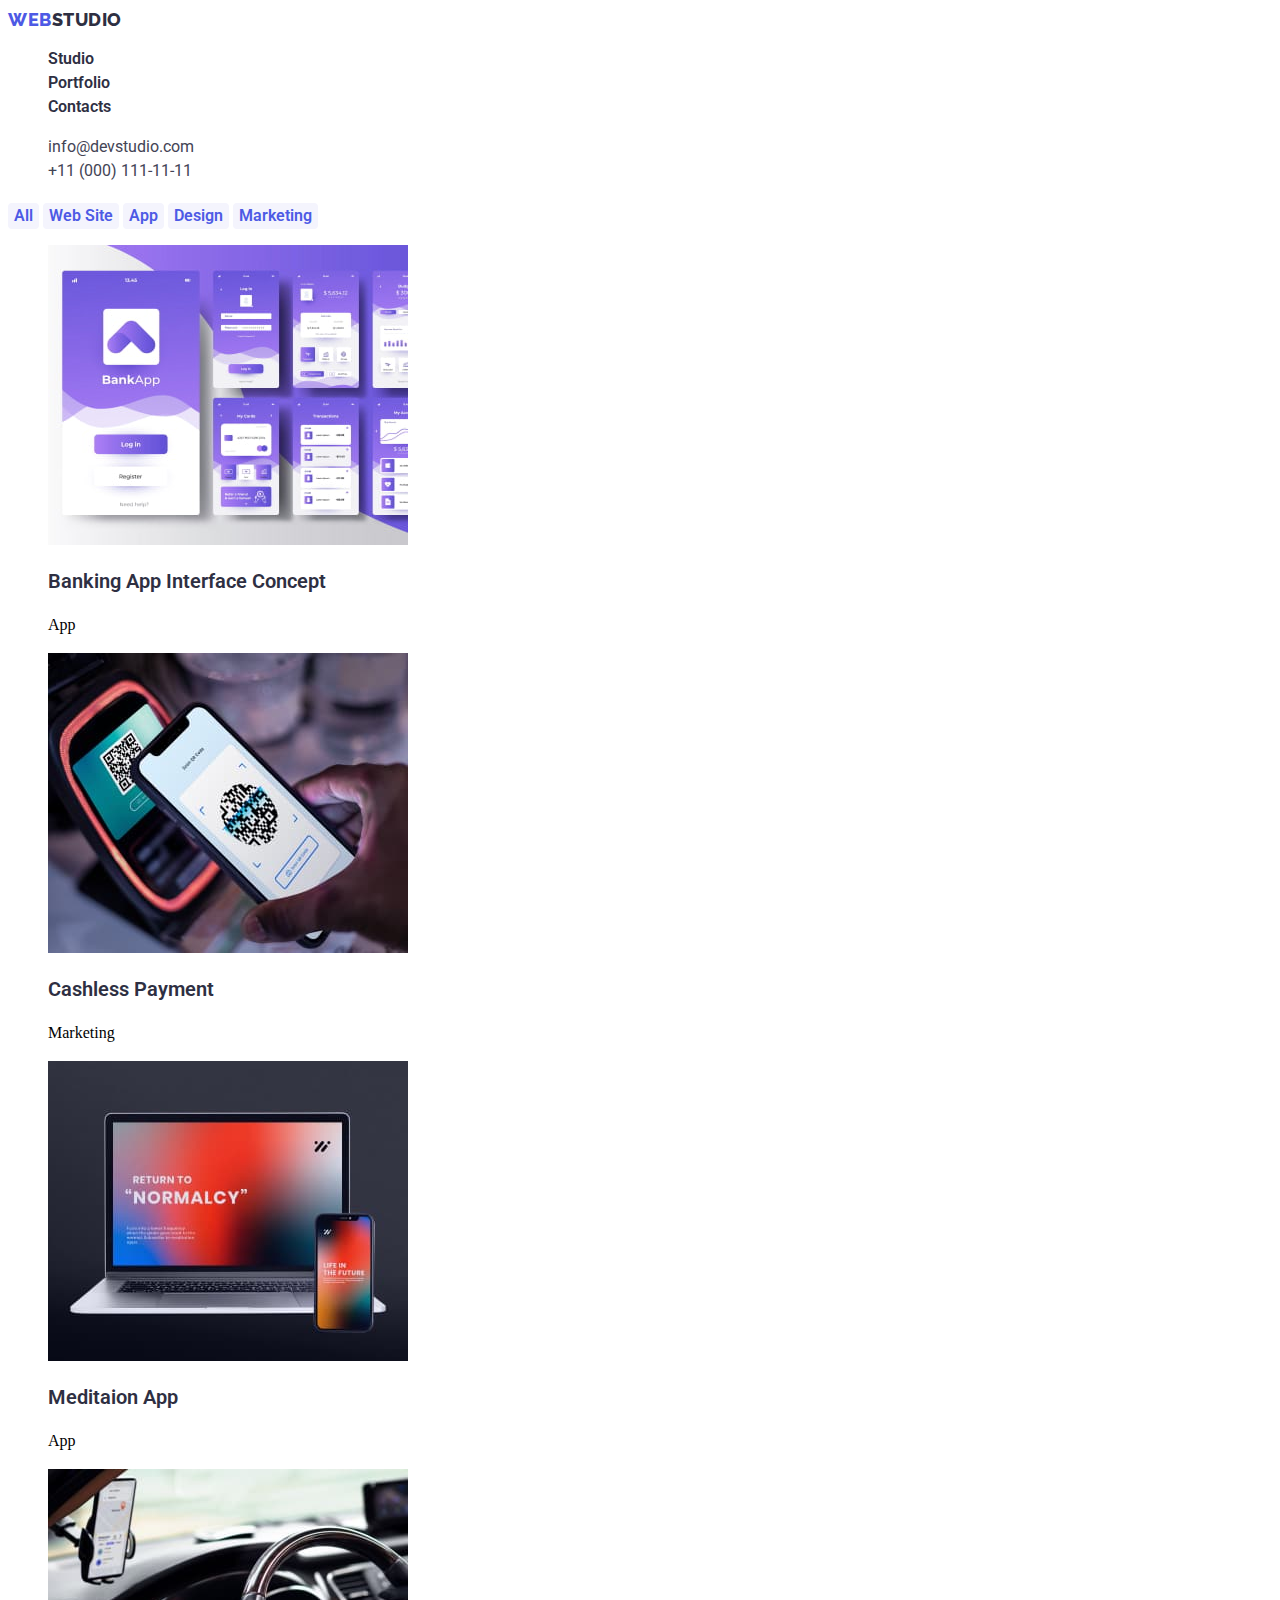
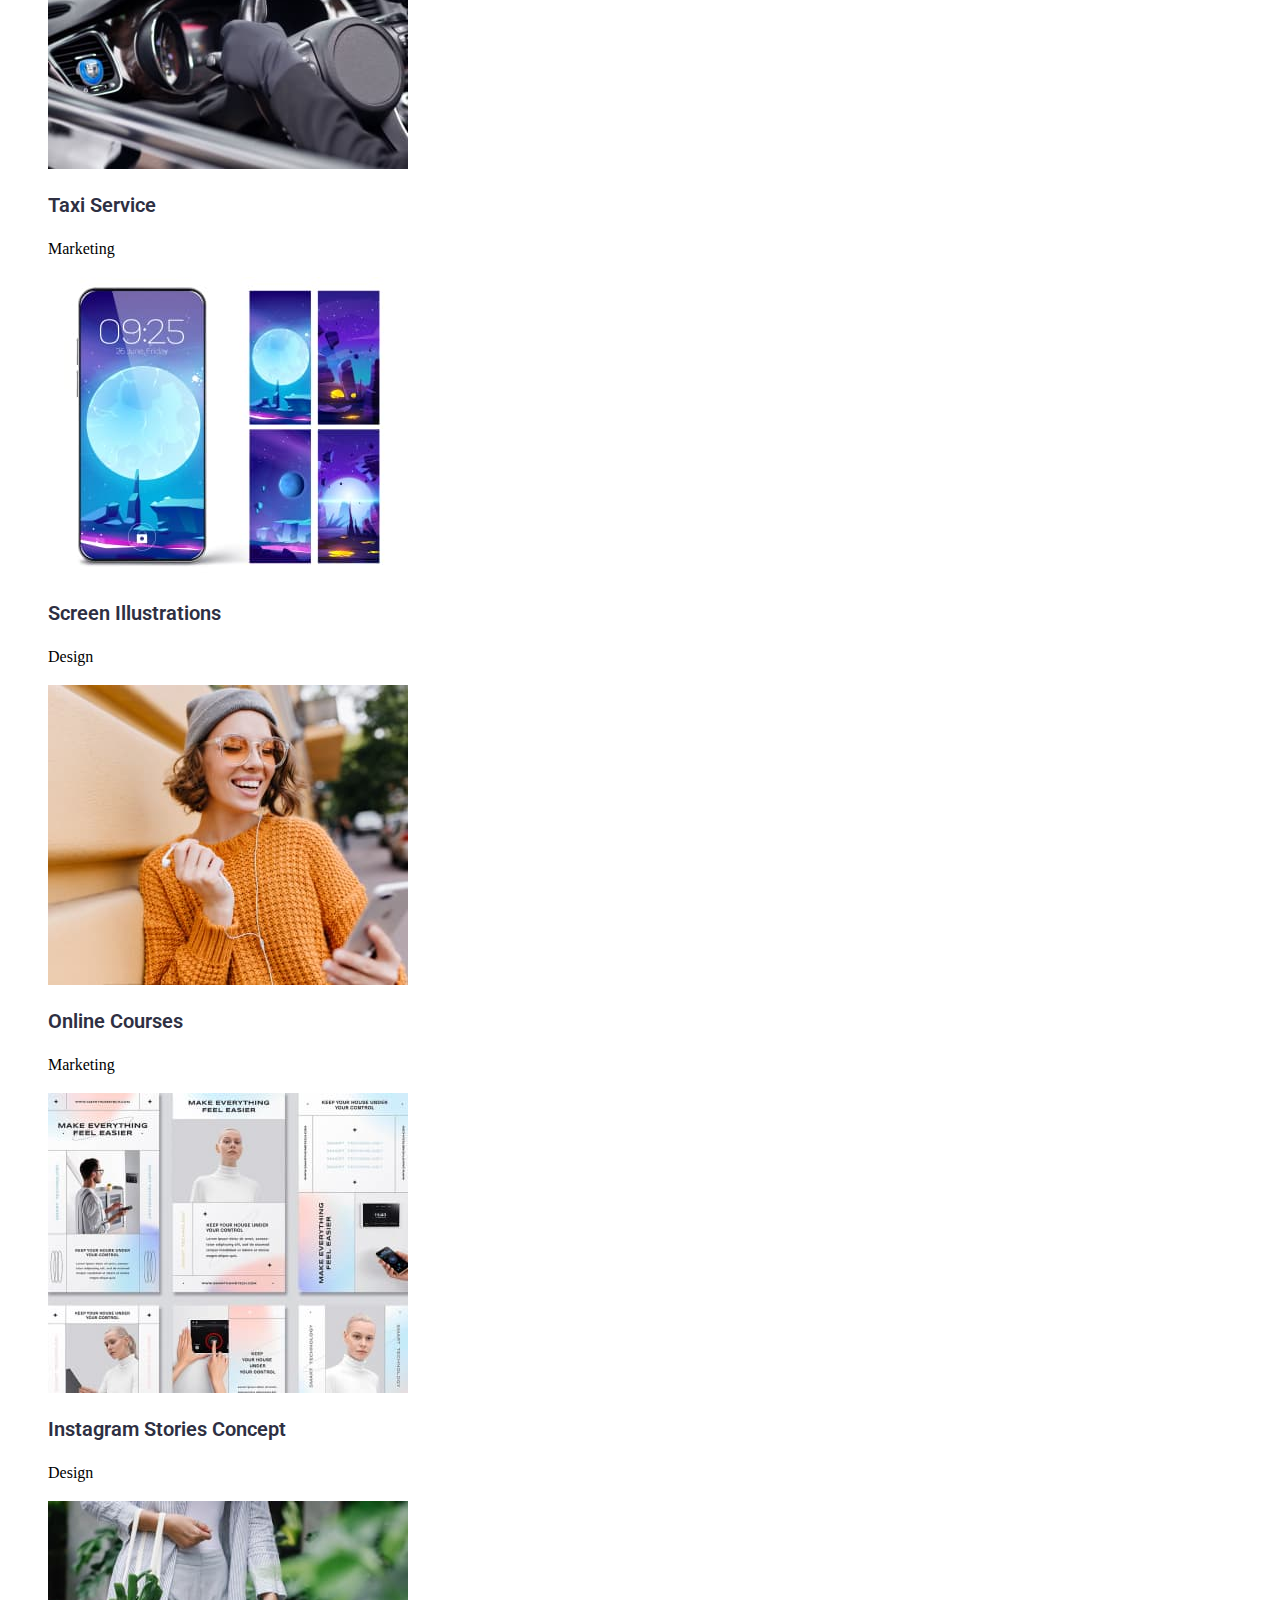
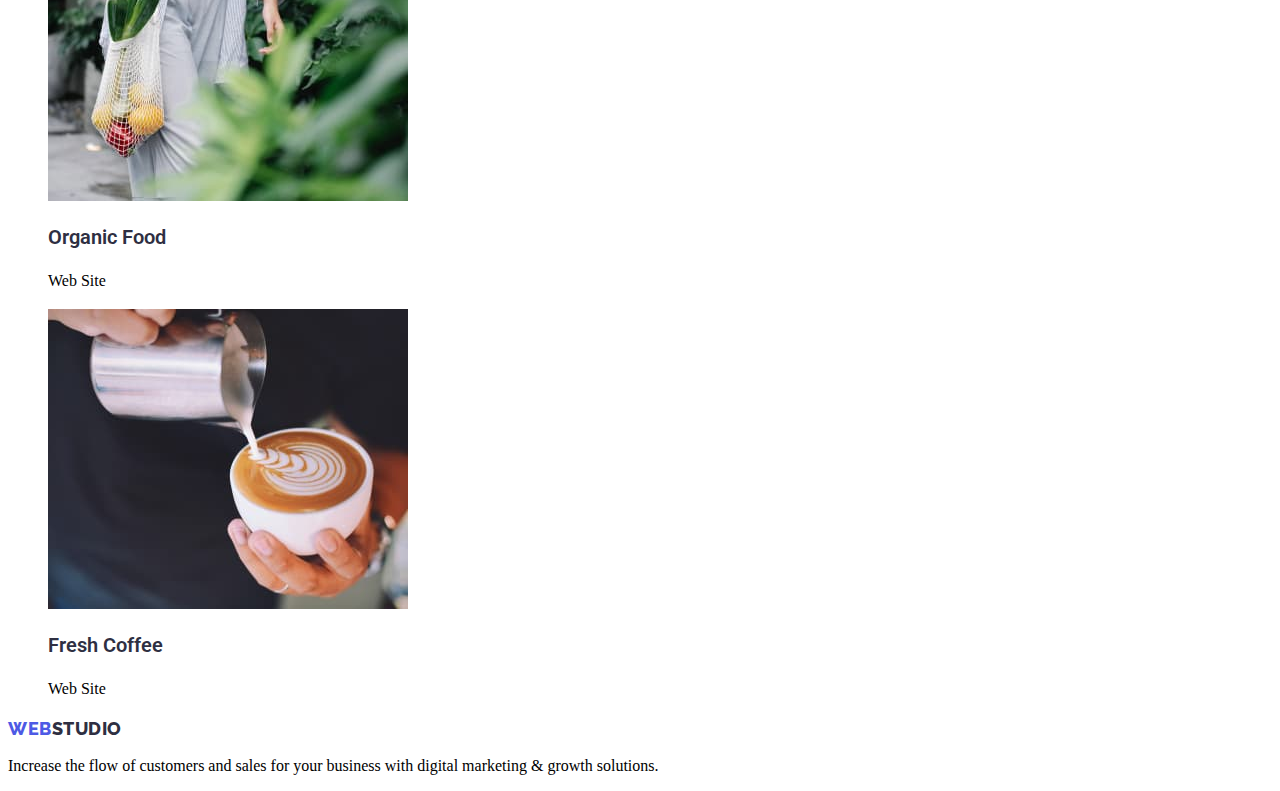
==== portfolio.html @ e4403a69 "goit-markup-hw-02" ====
<!DOCTYPE html>
<html lang="en">
<head>
    <meta charset="UTF-8">
    <meta http-equiv="X-UA-Compatible" content="IE=edge">
    <meta name="viewport" content="width=device-width, initial-scale=1.0">
    <title>Document</title>
    <link rel="stylesheet" href="/CSS/styles.css">
    <link rel="preconnect" href="https://fonts.googleapis.com">
<link rel="preconnect" href="https://fonts.gstatic.com" crossorigin>
<link href="https://fonts.googleapis.com/css2?family=Raleway:wght@800&family=Roboto:wght@400;500;700&display=swap" rel="stylesheet">
</head>
<body>
    <header>
        <nav>
           <a href="index.html" class="logo">Web<span class="logotwo">Studio</span></a>
           <ul>
               <li><a href="index.html" class="navtext">Studio</a></li>
               <li><a href="portfolio.html" class="navtext">Portfolio</a></li>
               <li><a href="" class="navtext">Contacts</a></li>
           </ul>
        </nav>
        <address>
           <ul>
               <li><a href="mailto:info@devstudio.com" class="address">info@devstudio.com</a>
               <li><a href="tel:+110001111111" class="address">+11 (000) 111-11-11</a></li>
           </ul>
        </address>
   </header>
   <main>
    <section>
        <h2></h2>
        <button type="button" class="buttonPort">All</button>
        <button type="button" class="buttonPort">Web Site</button>
        <button type="button" class="buttonPort">App</button>
        <button type="button" class="buttonPort">Design</button>
        <button type="button" class="buttonPort">Marketing</button>
    </section>
    <section>
        <ul>
            <li><img src="images/portfolio/img.jpg" alt="" width="360">
                <h3 class="headtext">Banking App Interface Concept</h3>
                <p class="describtext">App</p></li>
            <li><img src="images/portfolio/img1.jpg" alt="" width="360">
                <h3 class="headtext">Cashless Payment</h3>
                <p class="describtext">Marketing</p></li>
            <li><img src="images/portfolio/img2.jpg" alt="" width="360"
                ><h3 class="headtext">Meditaion App</h3>
                <p class="describtext">App</p></li>
        </ul>
    </section>
    <section>
        <ul>
            <li><img src="images/portfolio/img3.jpg" alt="" width="360">
                <h3 class="headtext">Taxi Service</h3>
                <p class="describtext">Marketing</p></li>
            
            <li><img src="images/portfolio/img4.jpg" alt="" width="360">
                <h3 class="headtext">Screen Illustrations</h3>
                <p class="describtext">Design</p></li>
            
            <li><img src="images/portfolio/img5.jpg" alt="" width="360">
                <h3 class="headtext">Online Courses</h3>
                <p class="describtext">Marketing</p></li>
        </ul>
    </section>
    <section>
        <ul>
            <li><img src="images/portfolio/img6.jpg" alt="" width="360">
                 <h3 class="headtext">Instagram Stories Concept</h3>
                <p class="describtext">Design</p></li> 
            <li><img src="images/portfolio/img7.jpg" alt="" width="360">
                 <h3 class="headtext">Organic Food</h3>
                <p class="describtext">Web Site</p></li>  
            <li><img src="images/portfolio/img8.jpg" alt="" width="360">
                 <h3 class="headtext">Fresh Coffee</h3>
                <p class="describtext">Web Site</p></li>       
        </ul>
    </section>
   </main>
   <footer>
    <a href="./index.html" class="logo">Web<span class="logotwo">Studio</span></a>
    <p>Increase the flow of customers and sales for your business with digital marketing & growth solutions.</p>
</footer>
</body>
</html>
---- CSS/styles.css ----
/*                   Studio                */

/* 1Section */

.main-order{
    background-color: #2E2F42;

}

.main-orders{
    color: #FFFFFF;

    font-family: 'Roboto';
font-style: normal;
font-weight: 700;
font-size: 56px;
line-height: 1.07;
}

.order-button{
    color: #FFFFFF;
    background-color: #4D5AE5;

    font-family: 'Roboto';
font-style: normal;
font-weight: 500;
font-size: 16px;
line-height: 1.5;
border-radius: 4px;
border: none;
}

/*                                   One Section                             */

.main-text{
    color: #2E2F42;

    font-family: 'Roboto';
font-style: normal;
font-weight: 500;
font-size: 20px;
line-height: 1.2;
}

.main-texts{
    color: #434455;

    font-family: 'Roboto';
font-style: normal;
font-weight: 400;
font-size: 16px;
line-height: 1.5;
letter-spacing: 0.02em;
}

/*                                 Two Section                        */

.discrip-text{
    color: #2E2F42;

    font-family: 'Roboto';
font-style: normal;
font-weight: 700;
font-size: 36px;
line-height: 1.1;
text-align: center;
letter-spacing: 0.02em;
text-transform: capitalize;
}

ul{
    list-style: none;
}


/*                              section team                 */

.team-head{
    color: #2E2F42;

    font-family: 'Roboto';
font-style: normal;
font-weight: 700;
font-size: 36px;
line-height: 1.1;
letter-spacing: 0.02em;
text-transform: capitalize;
}

.team-heads{
    color: #2E2F42;

    font-family: 'Roboto';
font-style: normal;
font-weight: 500;
font-size: 20px;
line-height: 1.2;
letter-spacing: 0.02em;
}

.team-text{
    color: #434455;

    font-family: 'Roboto';
font-style: normal;
font-weight: 400;
font-size: 16px;
line-height: 1.5;
letter-spacing: 0.02em;
}


/*                        Шапка                         */

header{
    background-color: #FFFFFF;
    font-style: normal;
}

/*                                     logo                    */
.logo{
    color: #4D5AE5;

font-family: 'Raleway',sans-serif;
font-style: normal;
font-weight: 800;
font-size: 18px;
line-height: 1.3;
text-decoration: none;
display: flex;
align-items: center;
letter-spacing: 0.03em;
text-transform: uppercase;
}

.logotwo{
    color: #2E2F42;

    font-family: 'Raleway', sans-serif;
    font-style: normal;
font-weight: 800;
font-size: 18px;
line-height: 1.3;
text-decoration: none;
display: flex;
align-items: center;
letter-spacing: 0.03em;
text-transform: uppercase;
}

.logothree{
    color: #F4F4FD;
    
font-family: 'Raleway';
font-style: normal;
font-weight: 800;
font-size: 18px;
line-height: 1.1;
letter-spacing: 0.03em;
text-transform: uppercase;
}

/*NavigationText */

.navtext{
    color: #2E2F42;

    font-family: 'Roboto', sans-serif;
font-weight: 600;
font-size: 16px;
line-height: 1.5;
text-decoration: none;
}

/* Address */

.address{
    color: #434455;

    font-family: 'Roboto';
    font-weight: 400;
    font-size: 16px;
    line-height: 1.5;
    font-style: normal;
    text-decoration: none;
}

/*                            SectionOne                          */


.buttonPort{
color: #4D5AE5;
background-color: #F4F4FD;

font-family: 'Roboto';
font-style: normal;
font-weight: 600;
font-size: 16px;
line-height: 1.5;
border:none;
border-radius: 4px;
}

/*                        SectionTwo                               */


.headtext{
    color: #2E2F42;

    font-family: 'Roboto';
font-style: normal;
font-weight: 600;
font-size: 20px;
line-height: 1.2;

}

.describtext{
    color: #434455
    
    font-family: 'Roboto';
font-style: normal;
font-weight: 400;
font-size: 16px;
line-height: 1.5;
}


/* **********************Footer **************** */

.footers{
color: #E7E9FC;


font-family: 'Roboto';
font-style: normal;
font-weight: 400;
font-size: 16px;
line-height: 1.5;
letter-spacing: 0.02em;
}

.footer{
    background-color: #2E2F42;;
}
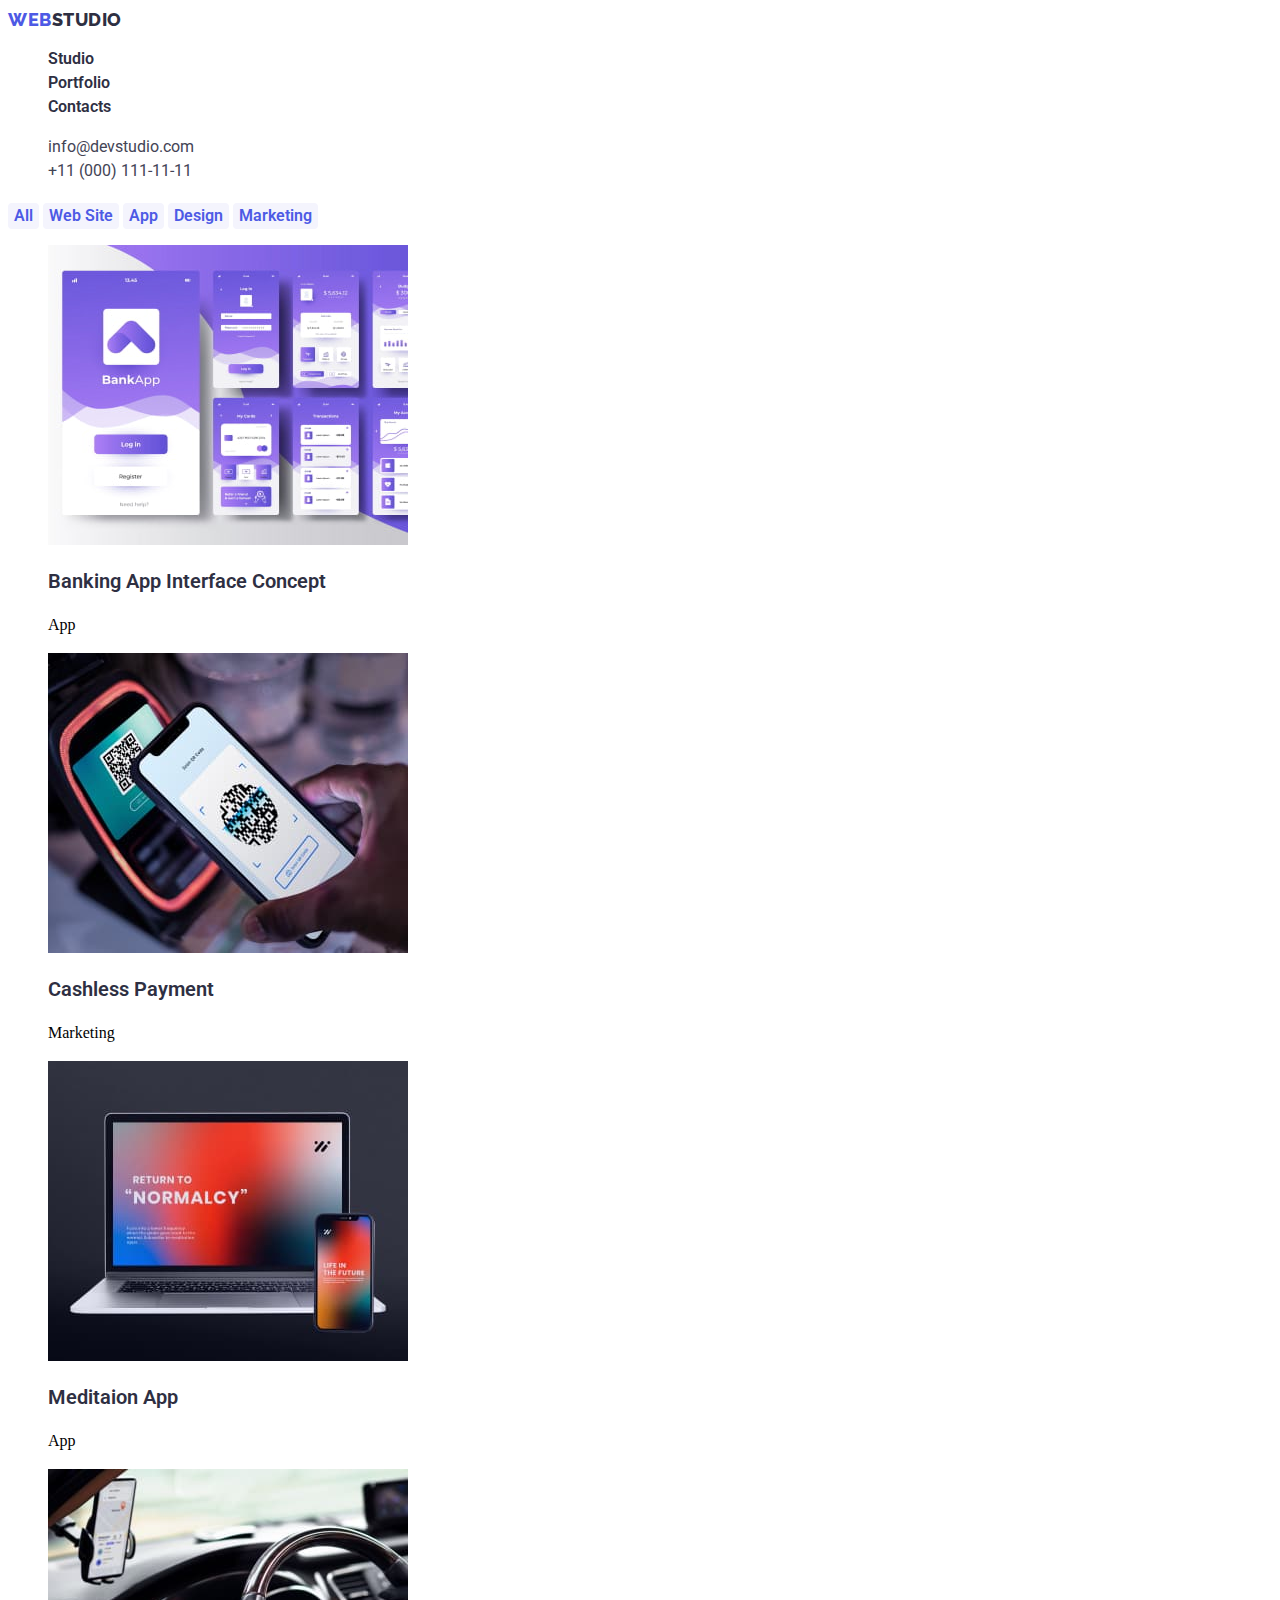
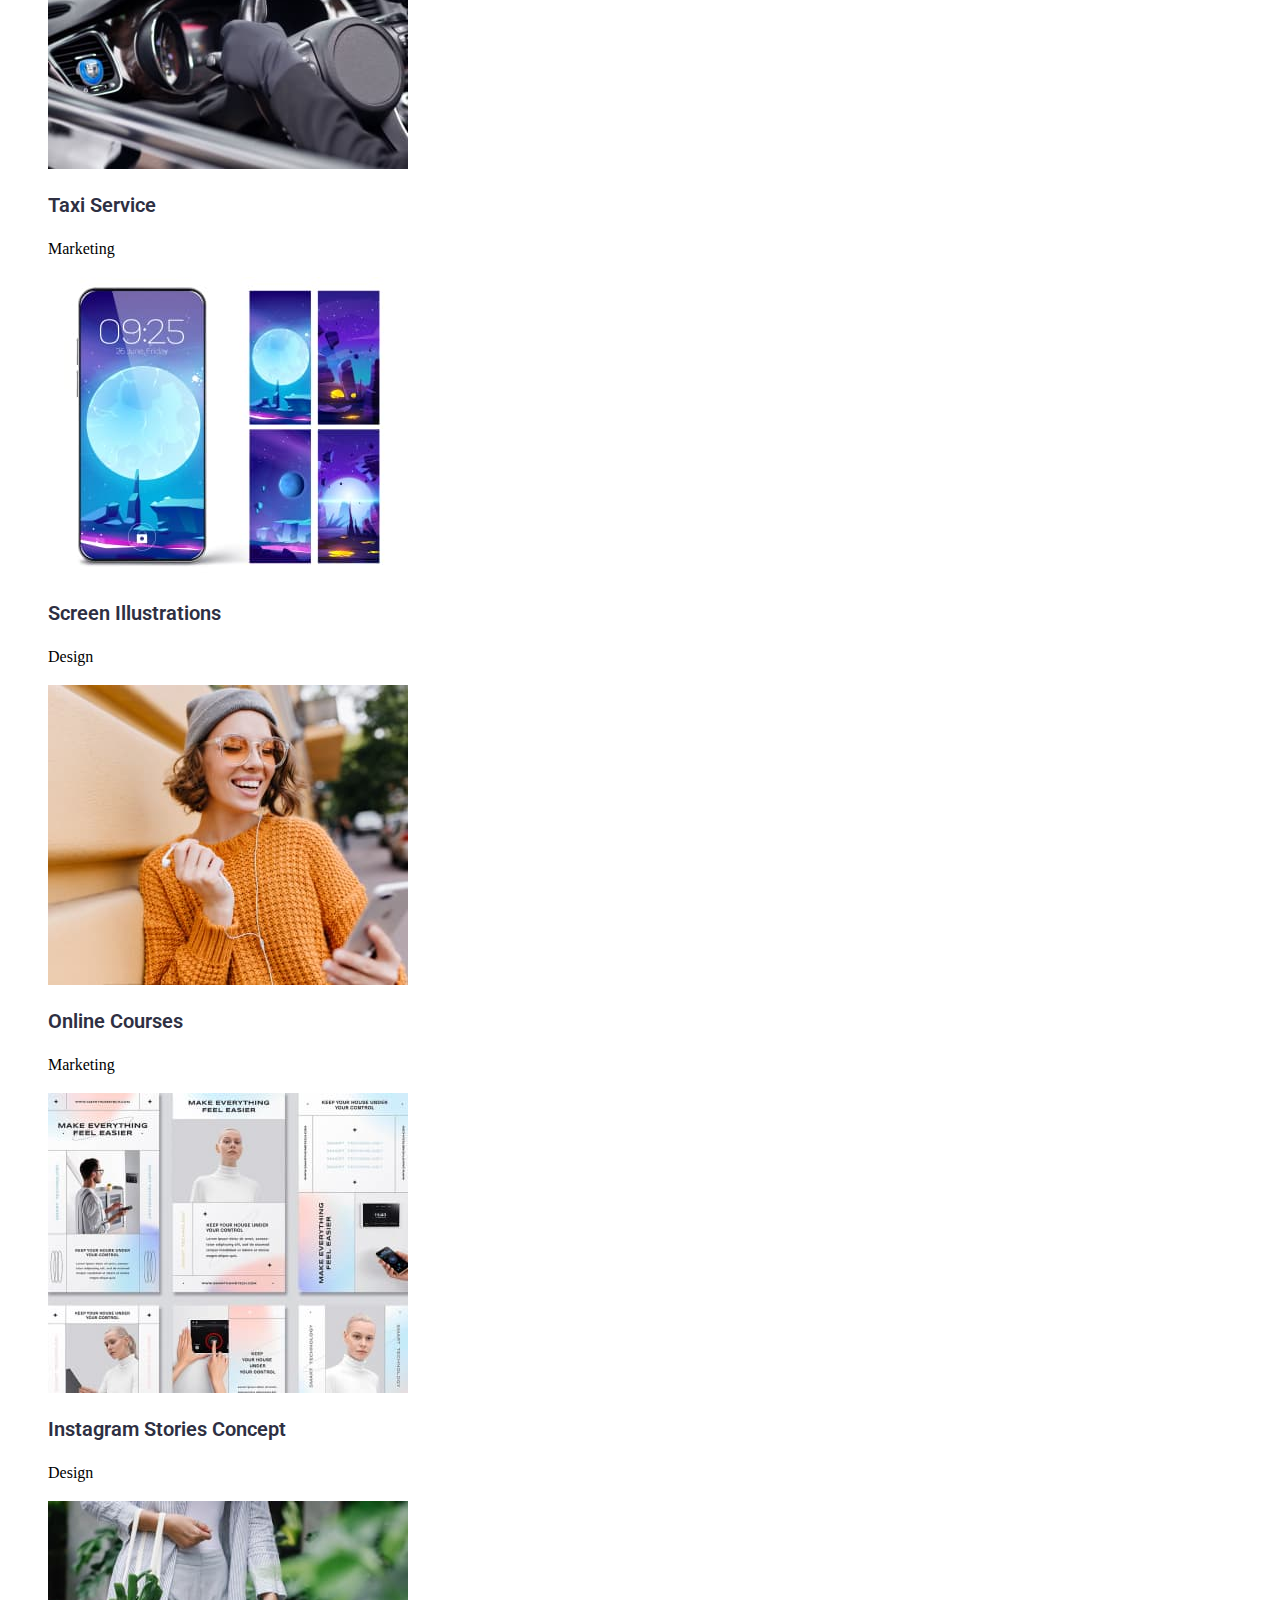
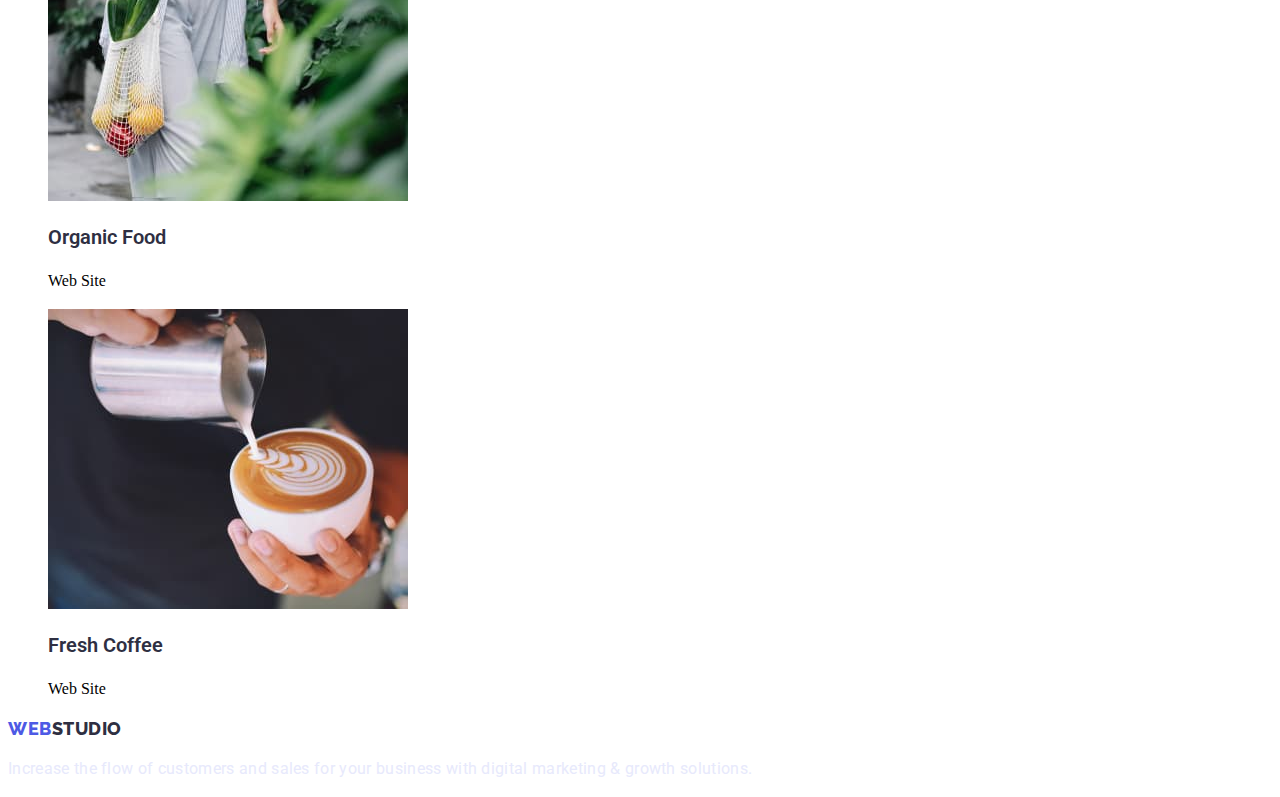
==== commit afccff84: "Update portfolio.html" ====
--- a/portfolio.html
+++ b/portfolio.html
@@ -5,7 +5,7 @@
     <meta http-equiv="X-UA-Compatible" content="IE=edge">
     <meta name="viewport" content="width=device-width, initial-scale=1.0">
     <title>Document</title>
-    <link rel="stylesheet" href="/CSS/styles.css">
+    <link rel="stylesheet" href="CSS/styles.css">
     <link rel="preconnect" href="https://fonts.googleapis.com">
 <link rel="preconnect" href="https://fonts.gstatic.com" crossorigin>
 <link href="https://fonts.googleapis.com/css2?family=Raleway:wght@800&family=Roboto:wght@400;500;700&display=swap" rel="stylesheet">
@@ -80,7 +80,7 @@
    </main>
    <footer>
     <a href="./index.html" class="logo">Web<span class="logotwo">Studio</span></a>
-    <p>Increase the flow of customers and sales for your business with digital marketing & growth solutions.</p>
+    <p class="footers">Increase the flow of customers and sales for your business with digital marketing & growth solutions.</p>
 </footer>
 </body>
-</html>+</html>
--- a/CSS/styles.css
+++ b/CSS/styles.css
@@ -242,4 +242,4 @@
 
 .footer{
     background-color: #2E2F42;;
-}+}
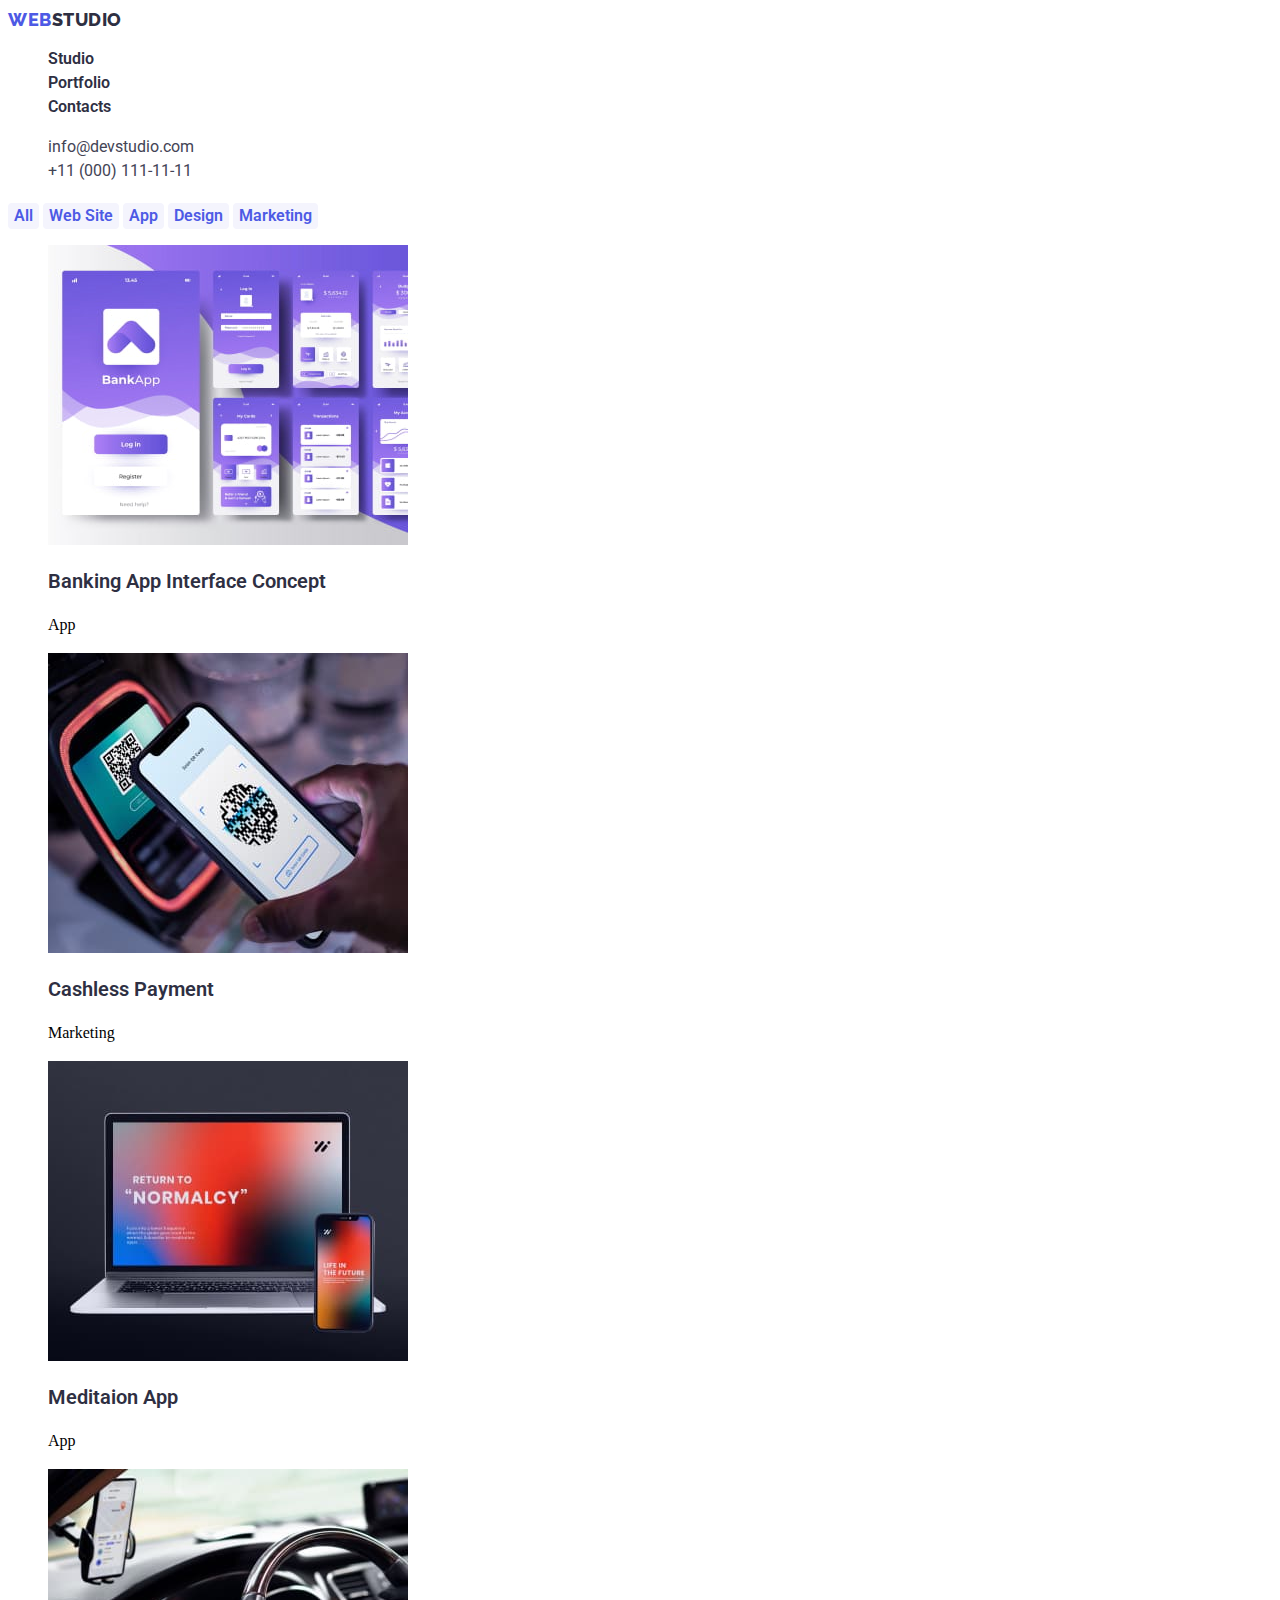
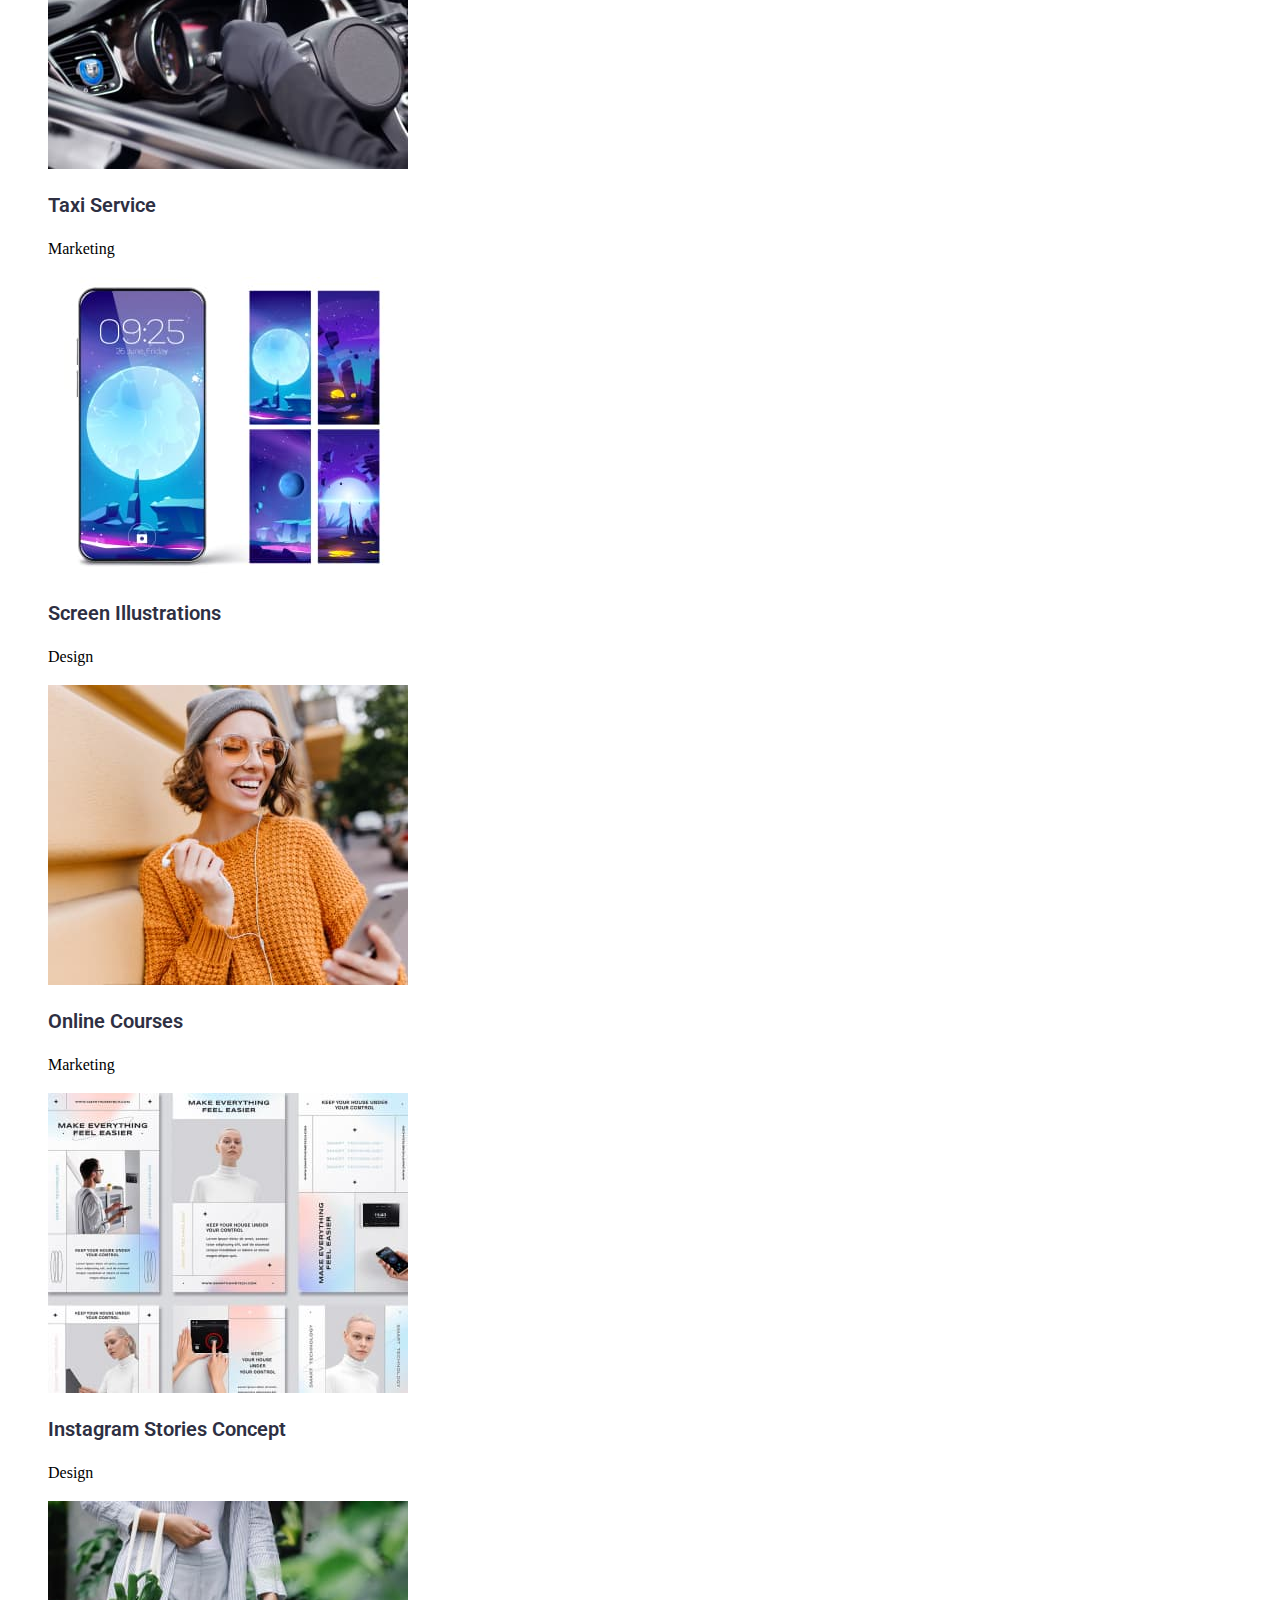
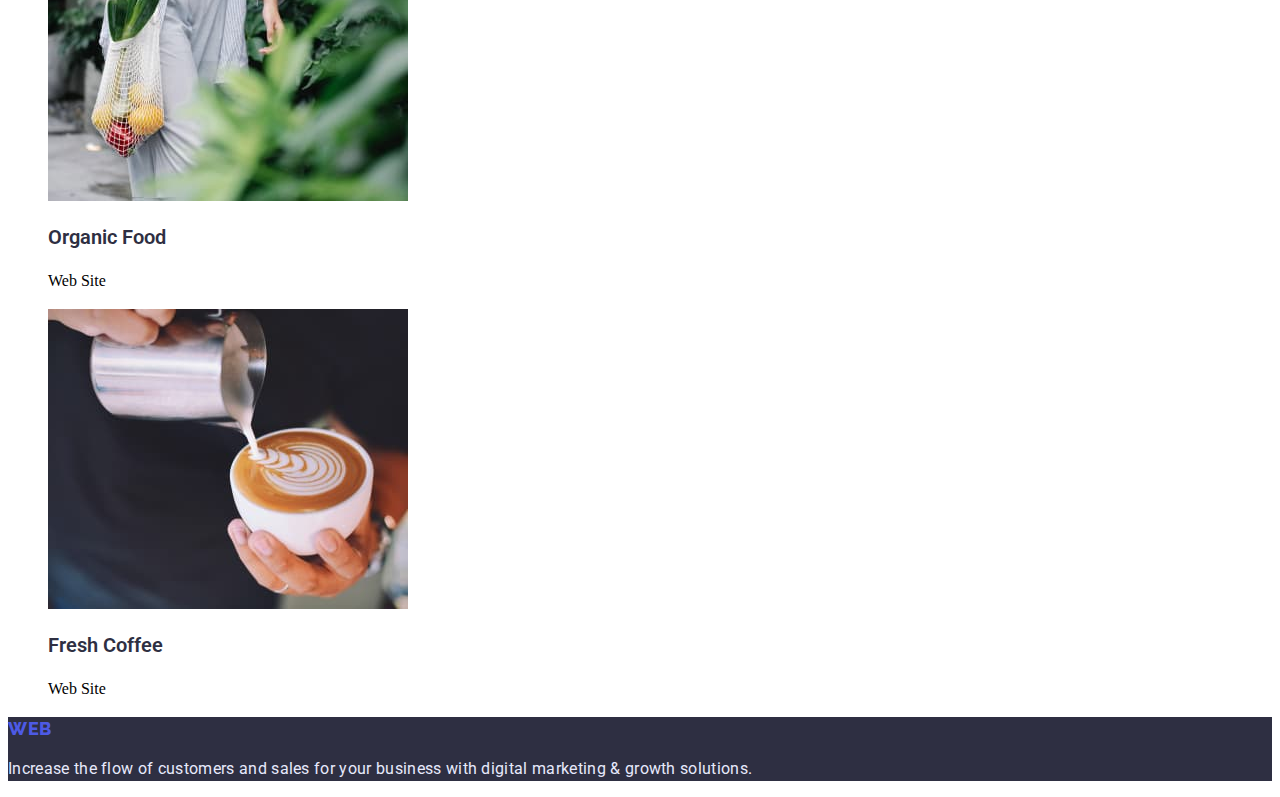
==== commit 532217eb: "Update portfolio.html" ====
--- a/portfolio.html
+++ b/portfolio.html
@@ -78,7 +78,7 @@
         </ul>
     </section>
    </main>
-   <footer>
+   <footer class="footer">
     <a href="./index.html" class="logo">Web<span class="logotwo">Studio</span></a>
     <p class="footers">Increase the flow of customers and sales for your business with digital marketing & growth solutions.</p>
 </footer>
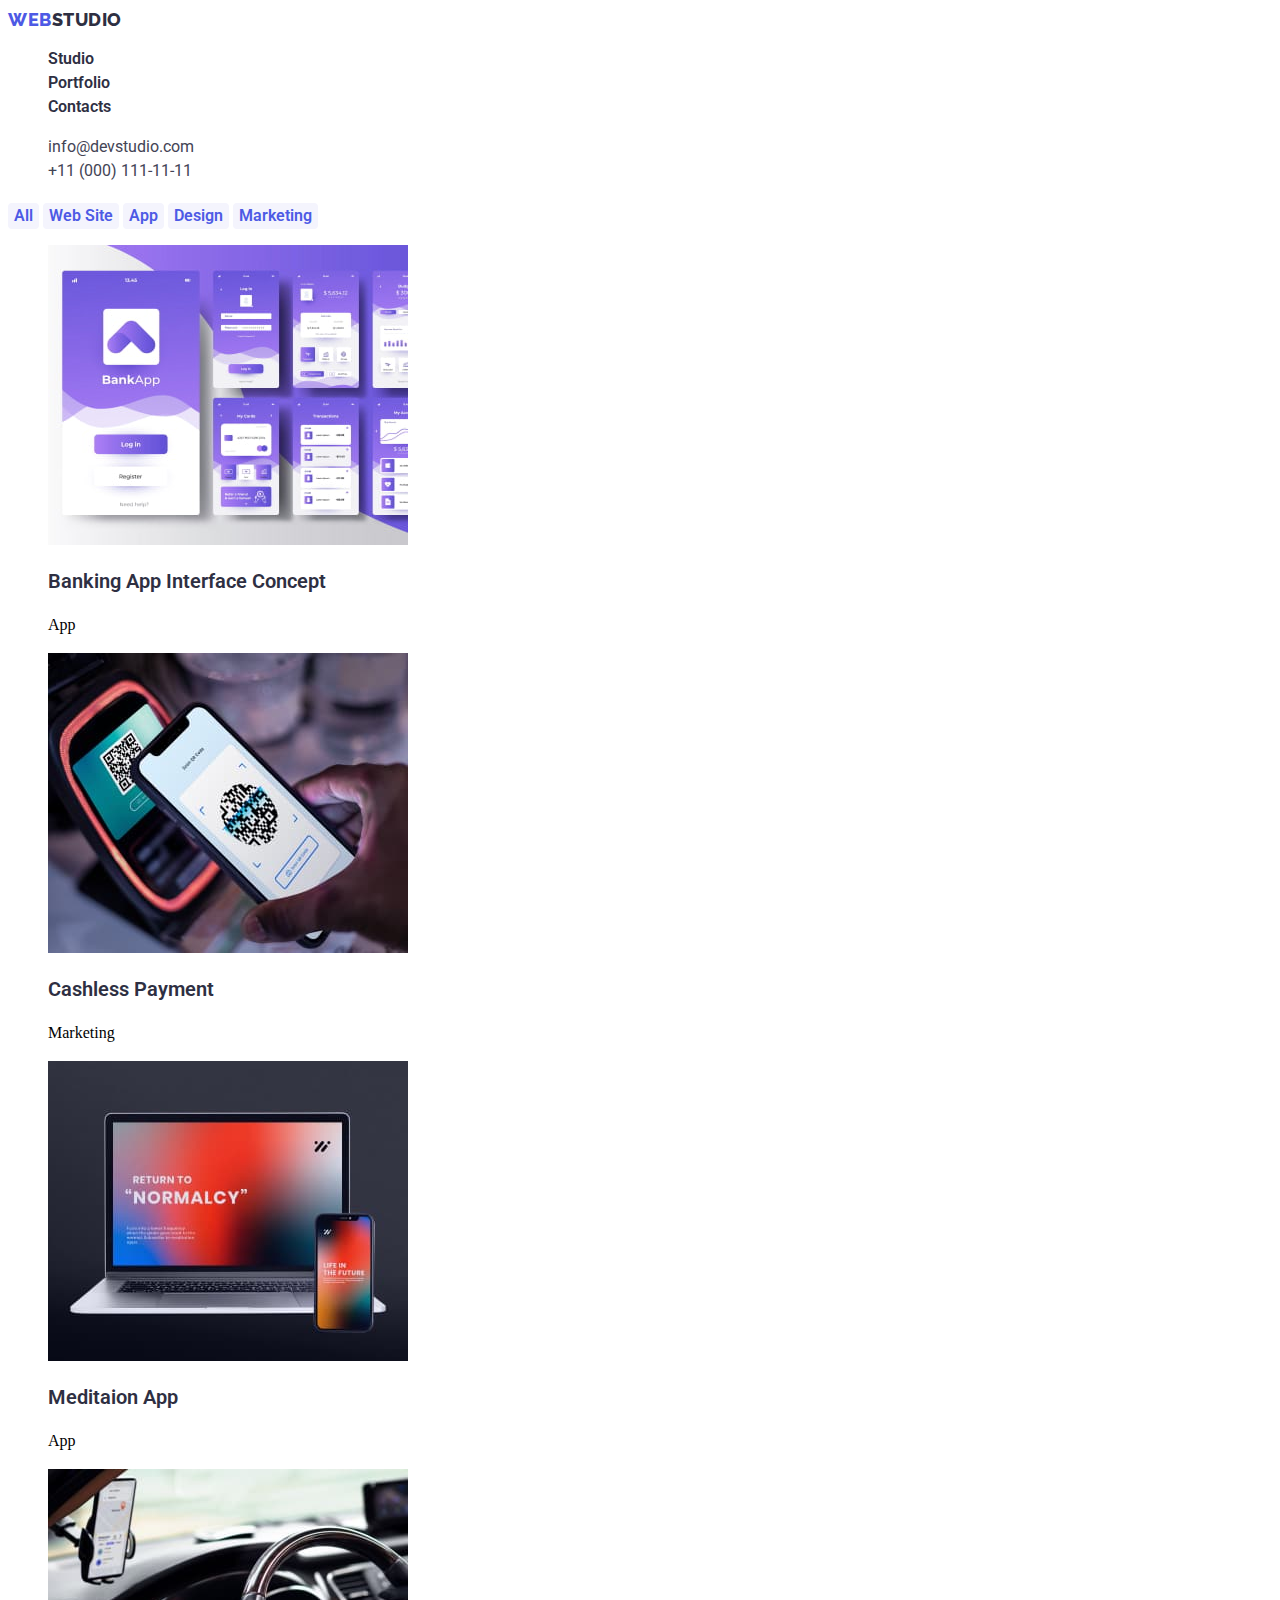
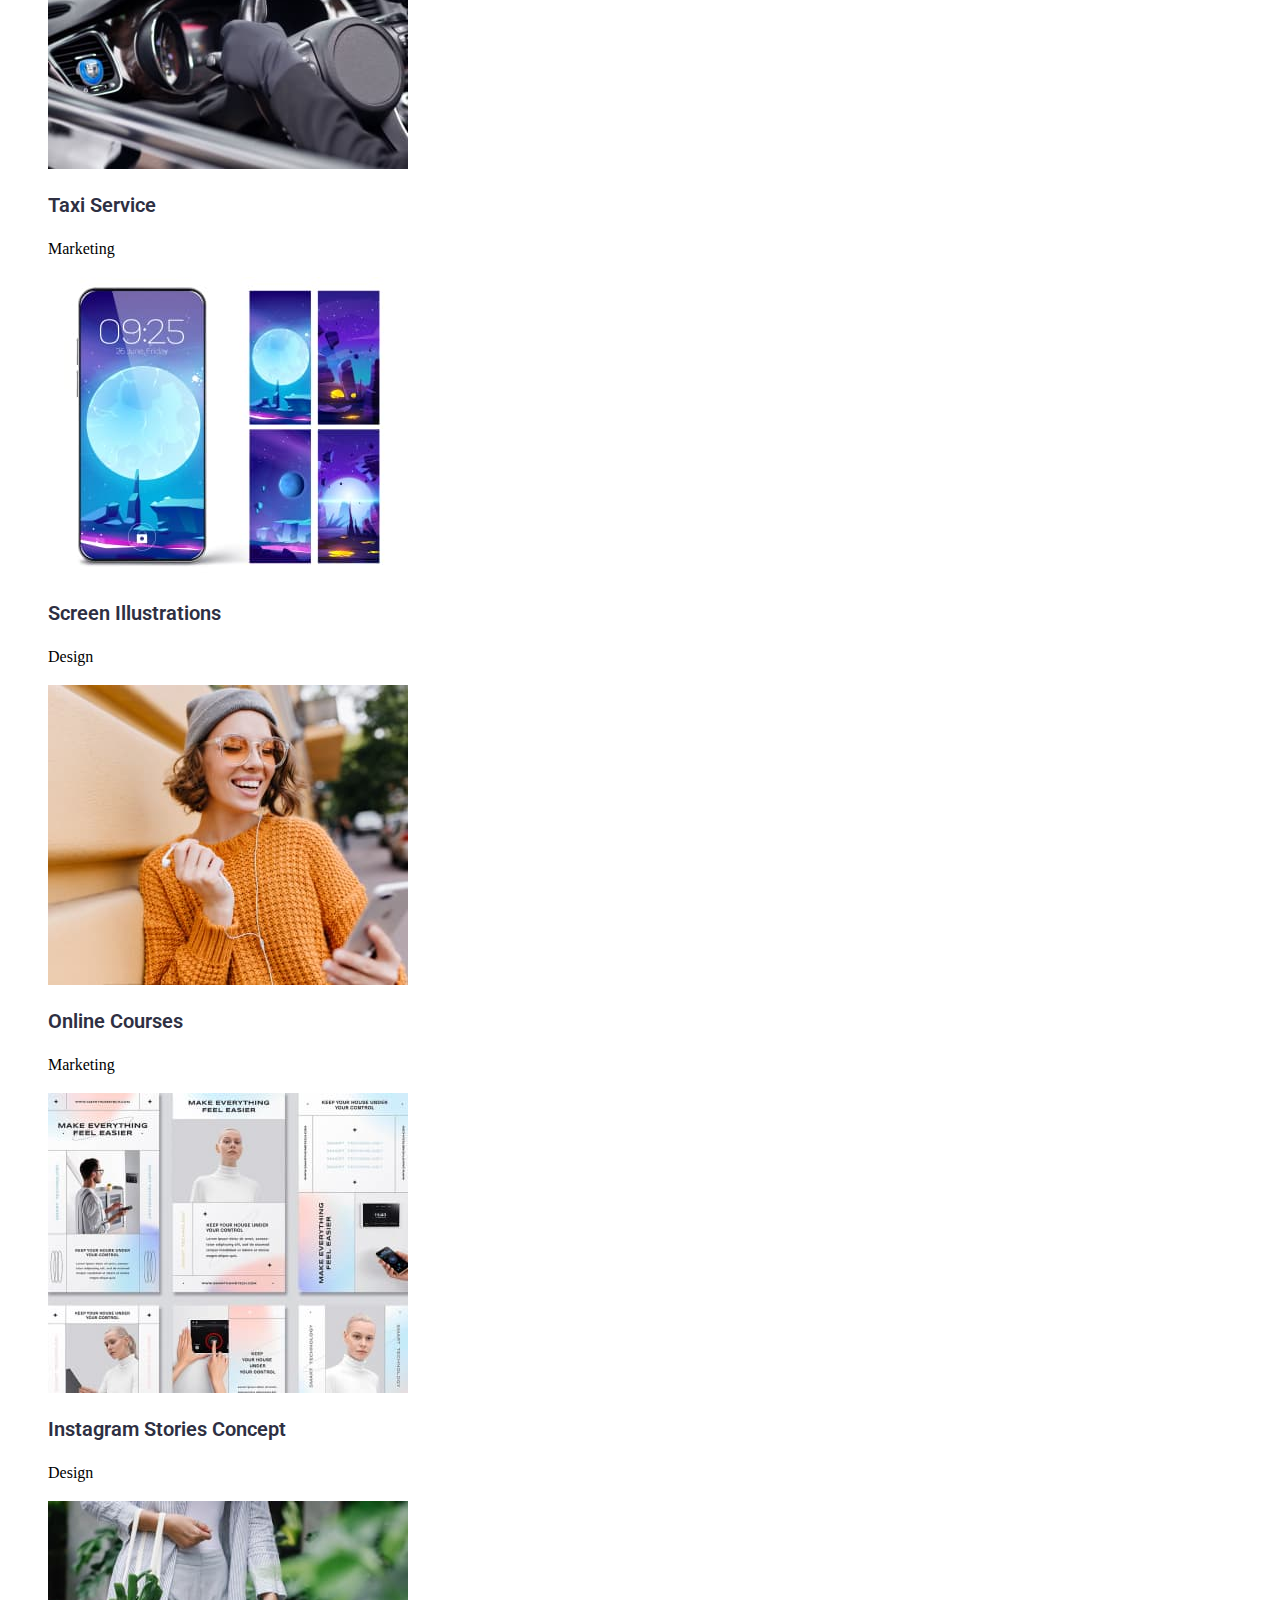
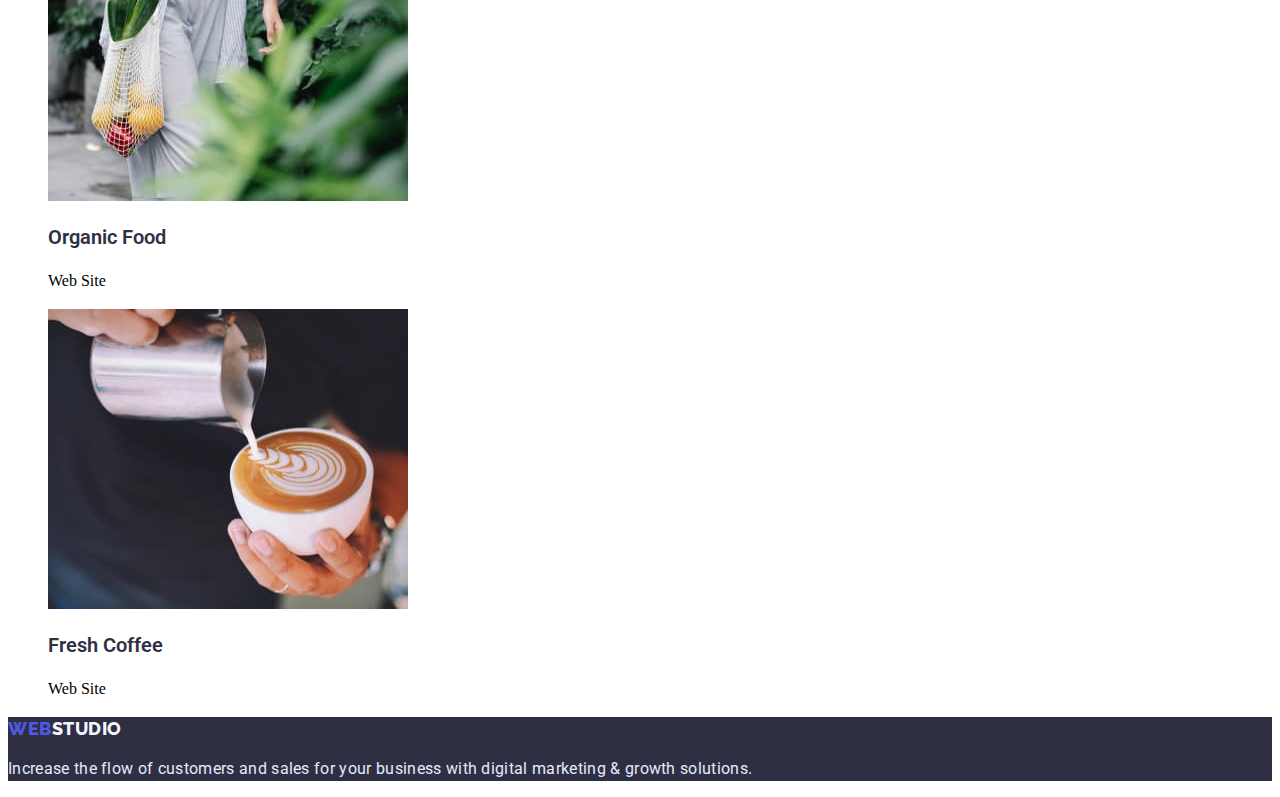
==== commit d54a8b22: "Update portfolio.html" ====
--- a/portfolio.html
+++ b/portfolio.html
@@ -79,7 +79,7 @@
     </section>
    </main>
    <footer class="footer">
-    <a href="./index.html" class="logo">Web<span class="logotwo">Studio</span></a>
+    <a href="./index.html" class="logo">Web<span class="logothree">Studio</span></a>
     <p class="footers">Increase the flow of customers and sales for your business with digital marketing & growth solutions.</p>
 </footer>
 </body>
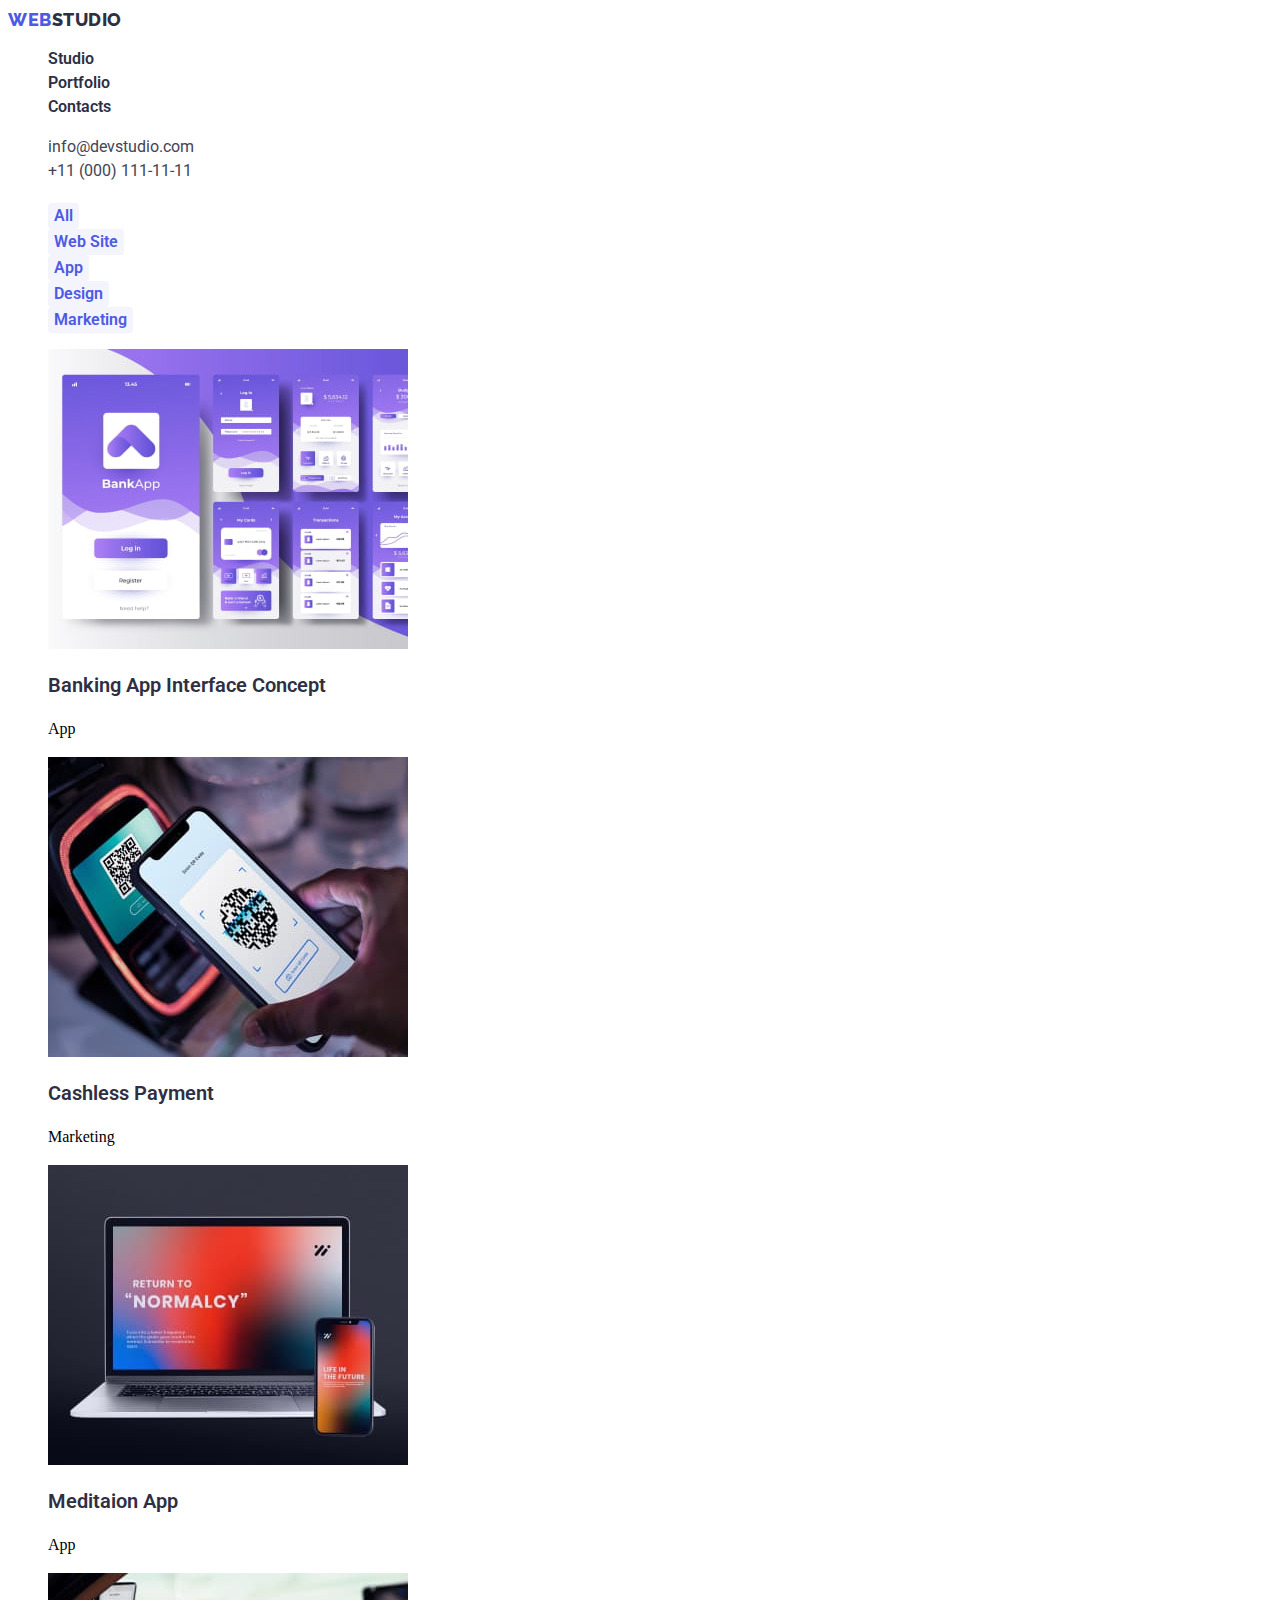
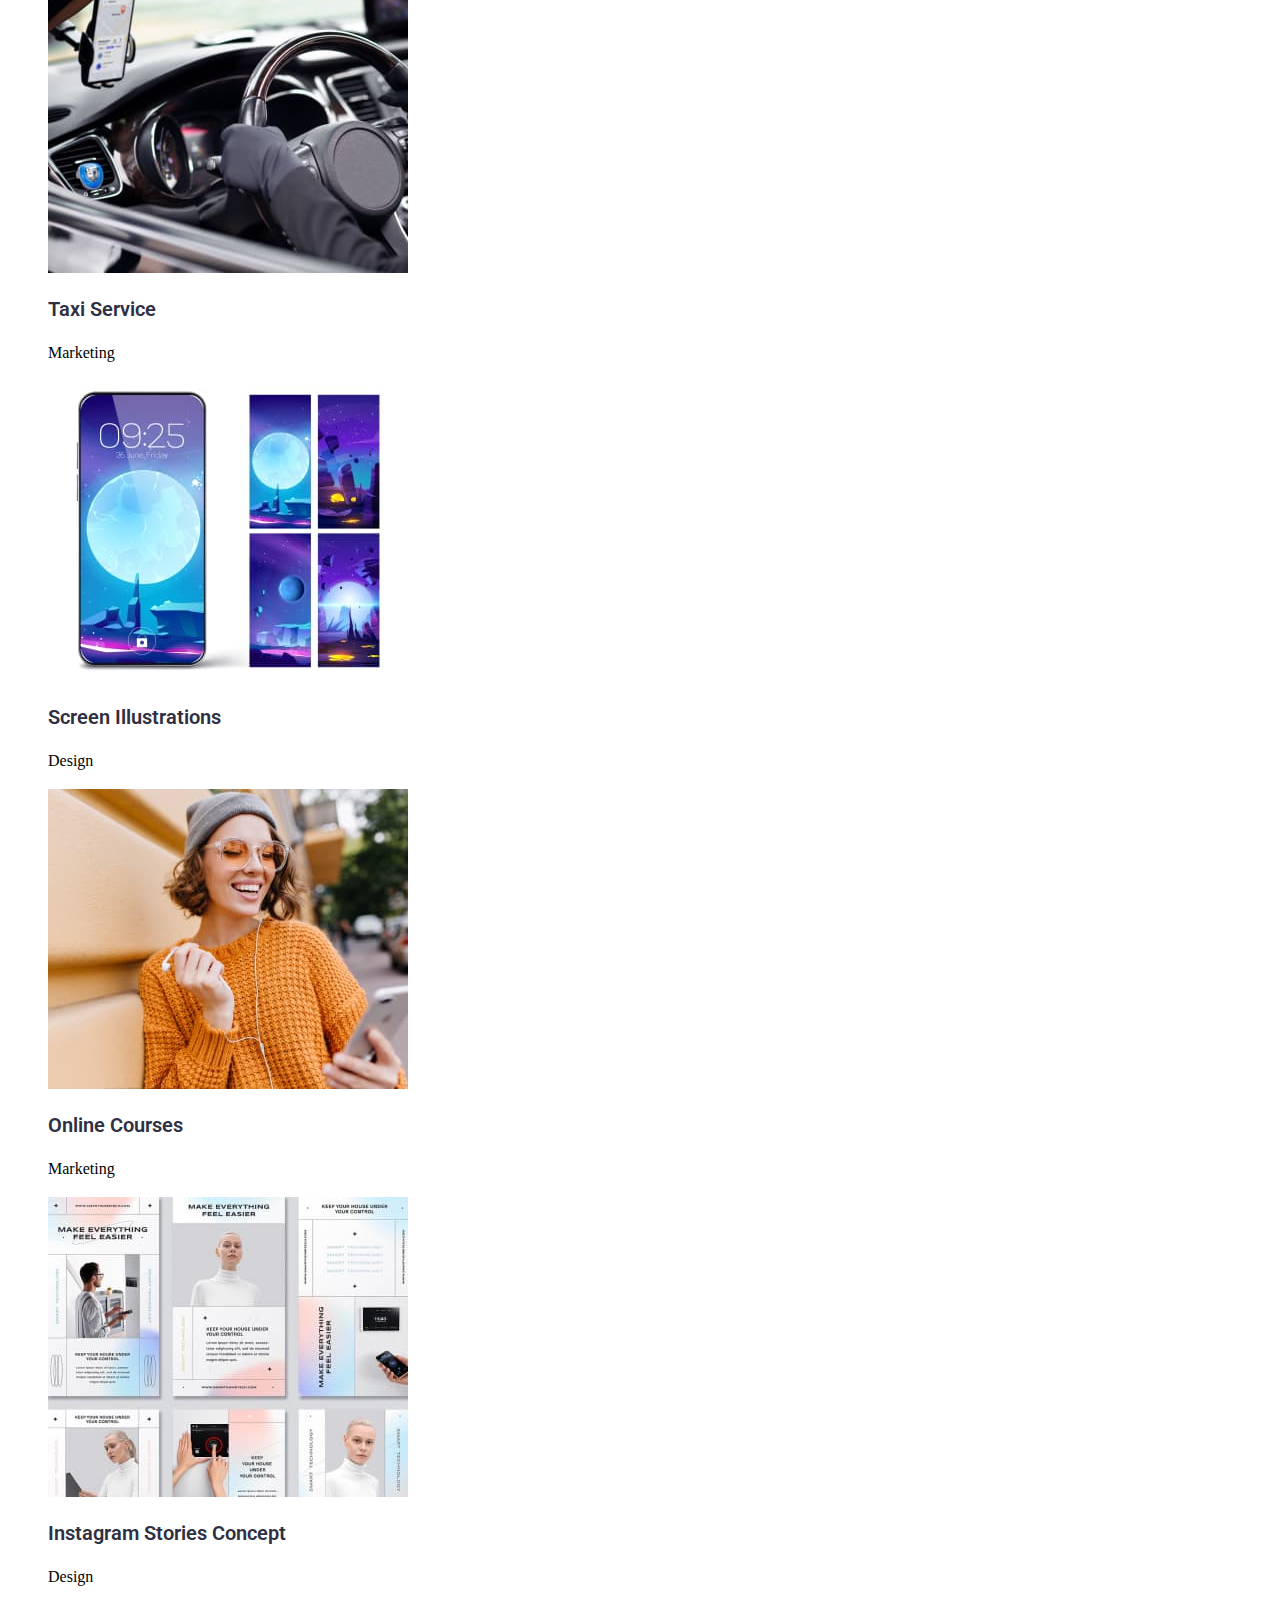
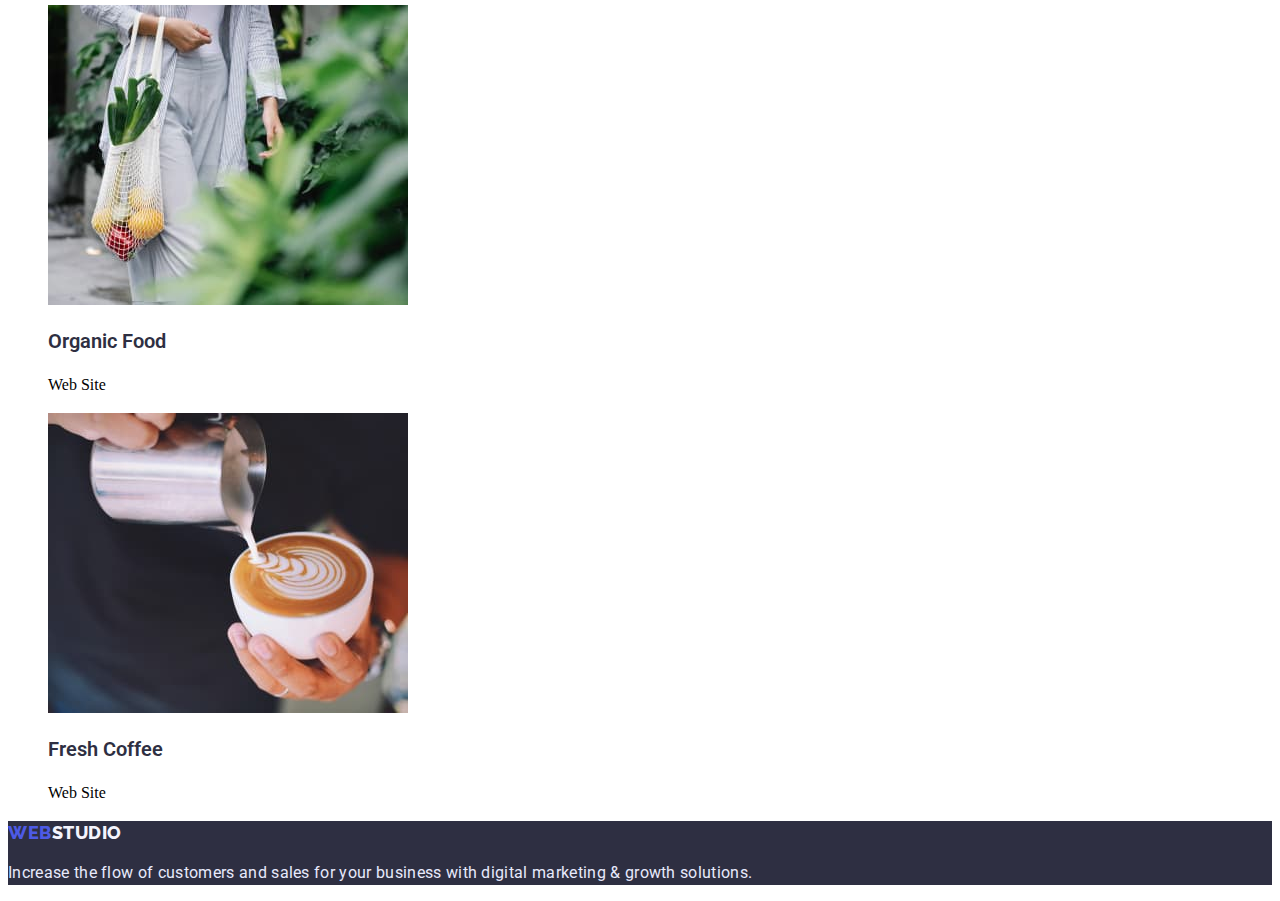
==== commit 8f1bb43b: "Update portfolio.html" ====
--- a/portfolio.html
+++ b/portfolio.html
@@ -30,13 +30,14 @@
    <main>
     <section>
         <h2></h2>
-        <button type="button" class="buttonPort">All</button>
-        <button type="button" class="buttonPort">Web Site</button>
-        <button type="button" class="buttonPort">App</button>
-        <button type="button" class="buttonPort">Design</button>
-        <button type="button" class="buttonPort">Marketing</button>
-    </section>
-    <section>
+        <ul>
+            <li><button type="button" class="buttonPort">All</button></li>
+            <li><button type="button" class="buttonPort">Web Site</button></li>
+            <li><button type="button" class="buttonPort">App</button></li>
+            <li><button type="button" class="buttonPort">Design</button></li>
+            <li><button type="button" class="buttonPort">Marketing</button></li>
+        </ul>
+        
         <ul>
             <li><img src="images/portfolio/img.jpg" alt="" width="360">
                 <h3 class="headtext">Banking App Interface Concept</h3>
@@ -47,10 +48,7 @@
             <li><img src="images/portfolio/img2.jpg" alt="" width="360"
                 ><h3 class="headtext">Meditaion App</h3>
                 <p class="describtext">App</p></li>
-        </ul>
-    </section>
-    <section>
-        <ul>
+        
             <li><img src="images/portfolio/img3.jpg" alt="" width="360">
                 <h3 class="headtext">Taxi Service</h3>
                 <p class="describtext">Marketing</p></li>
@@ -62,10 +60,7 @@
             <li><img src="images/portfolio/img5.jpg" alt="" width="360">
                 <h3 class="headtext">Online Courses</h3>
                 <p class="describtext">Marketing</p></li>
-        </ul>
-    </section>
-    <section>
-        <ul>
+        
             <li><img src="images/portfolio/img6.jpg" alt="" width="360">
                  <h3 class="headtext">Instagram Stories Concept</h3>
                 <p class="describtext">Design</p></li> 
